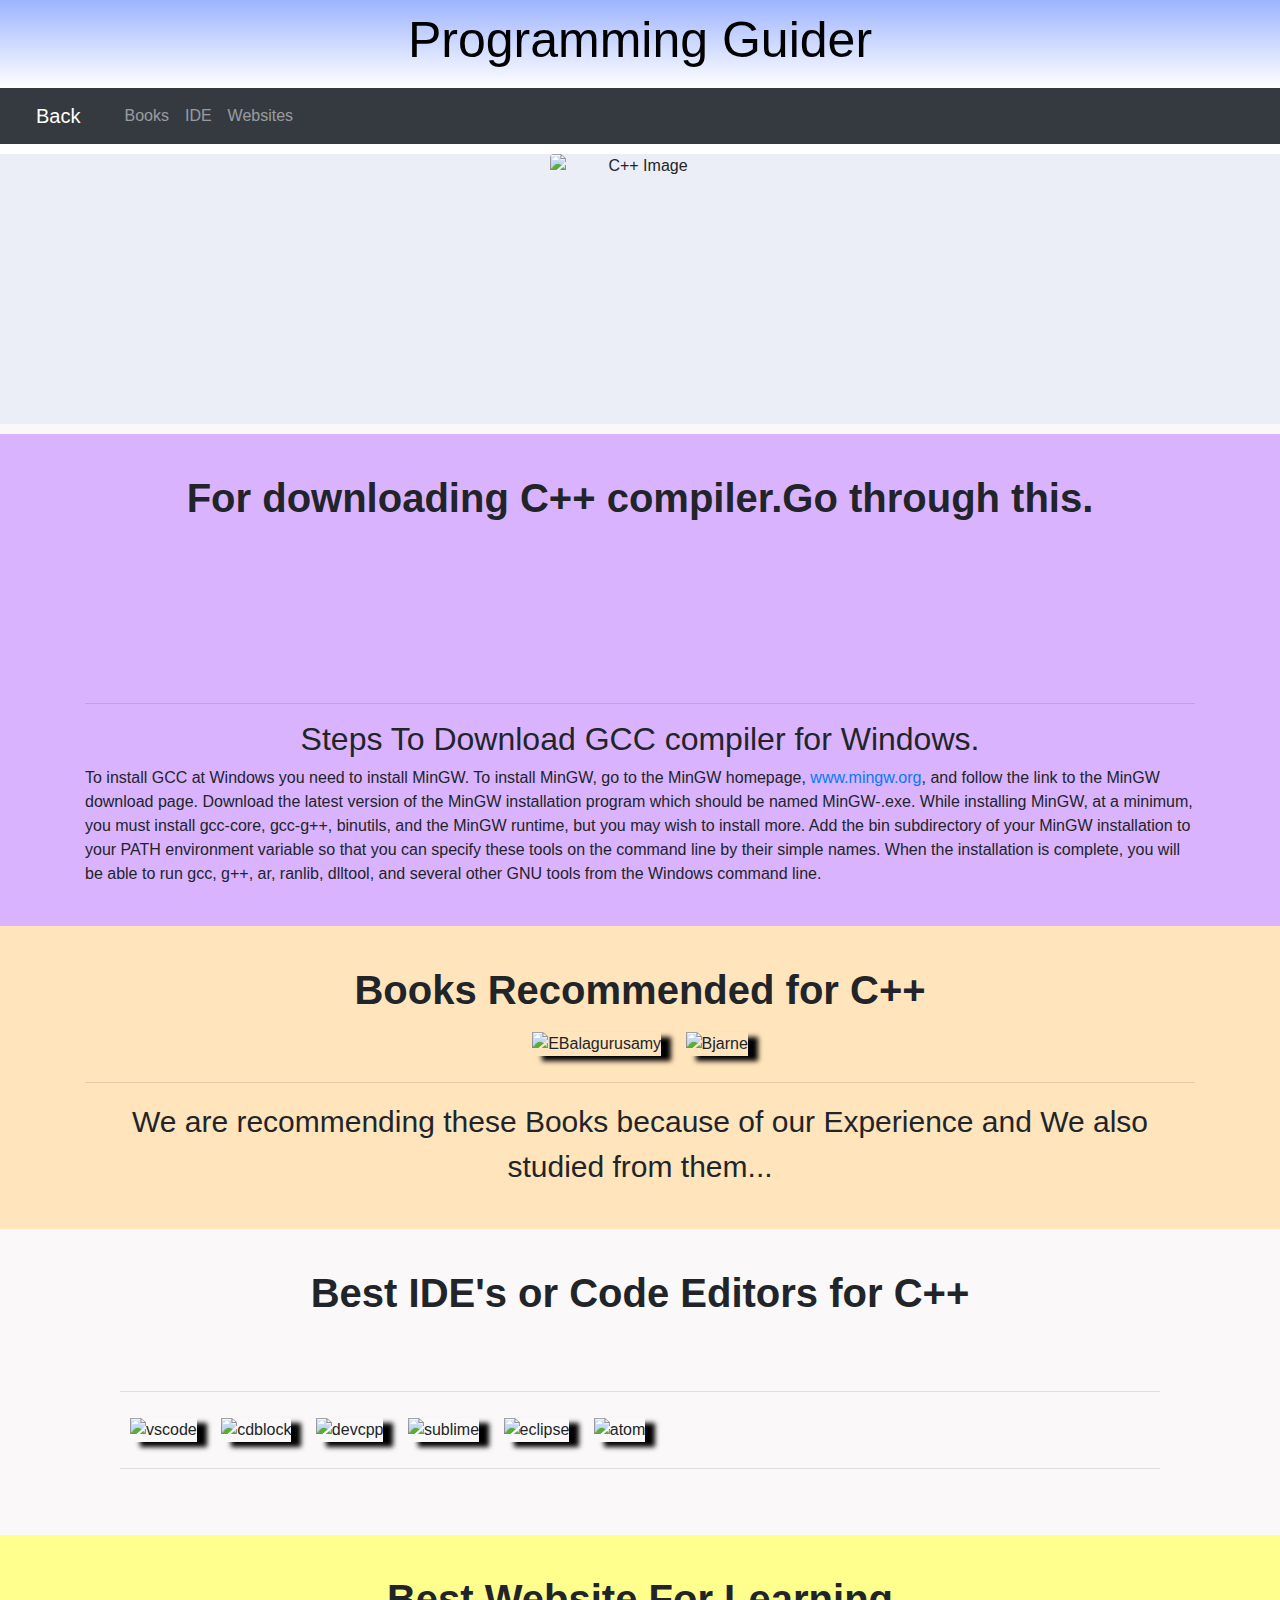
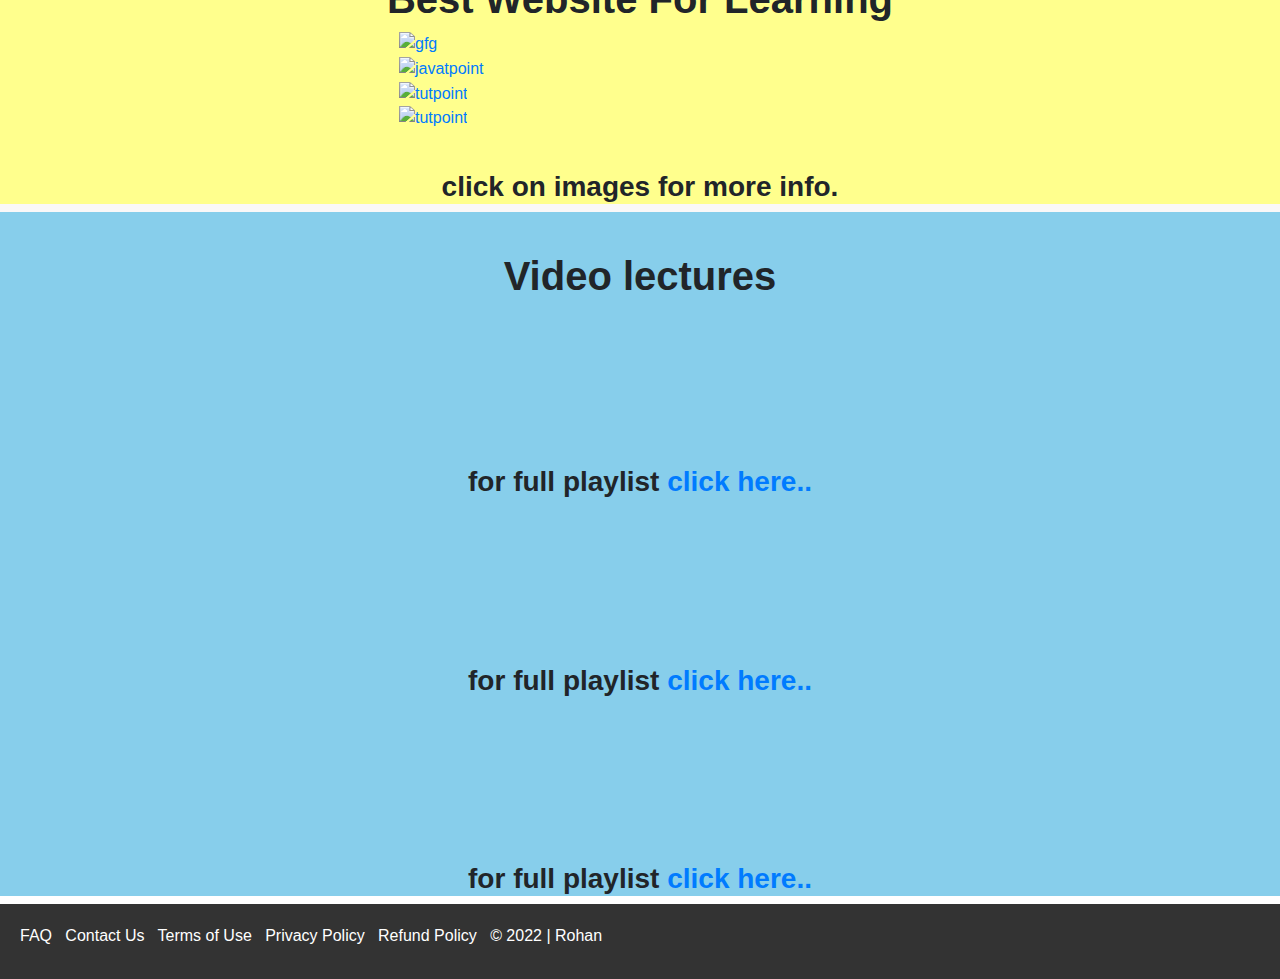
==== c++.html @ a2252f77 "Add files via upload" ====
<!DOCTYPE html>
<html lang="en">

<head>
    <meta charset="UTF-8">
    <meta http-equiv="X-UA-Compatible" content="IE=edge">
    <meta name="viewport" content="width=device-width, initial-scale=1.0">
    <title>C++||Programming Guider</title>
    <link rel="stylesheet" href="https://maxcdn.bootstrapcdn.com/bootstrap/4.0.0/css/bootstrap.min.css"
        integrity="sha384-Gn5384xqQ1aoWXA+058RXPxPg6fy4IWvTNh0E263XmFcJlSAwiGgFAW/dAiS6JXm" crossorigin="anonymous">

    <link rel="stylesheet" type="text/css" href="c++.css">
    <style>
        html {
            scroll-behavior: smooth;
        }
    </style>
</head>


<body>
    <header>
        <h1>Programming Guider</h1>
    </header>

    <nav class="navbar navbar-expand-md bg-dark navbar-dark">
        <a class="navbar-brand" href="index.html">Back</a>
        <button class="navbar-toggler" type="button" data-toggle="collapse" data-target="#collapsibleNavbar">
            <span class="navbar-toggler-icon"></span>
        </button>
        <div class="collapse navbar-collapse" id="collapsibleNavbar">
            <ul class="navbar-nav">
                <li class="nav-item">
                    <a class="nav-link" href="#book_sec">Books</a>
                </li>
                <li class="nav-item">
                    <a class="nav-link" href="#ide_sec">IDE</a>
                </li>
                <li class="nav-item">
                    <a class="nav-link" href="#web_sec">Websites</a>
                </li>
            </ul>
        </div>
    </nav>
    <main>
        <section id="logo_sec">
            <img src="photos/cpp.png" class="rounded mx-auto d-block" alt="C++ Image">
        </section>

        <section id="head_install">
            <h1>For downloading C++ compiler.Go through this.</h1>
            <div class="videos">
                <iframe width="33%" src="https://www.youtube.com/embed/0yn7irrHzM8" title="YouTube video player"
                    frameborder="0"
                    allow="accelerometer; autoplay; clipboard-write; encrypted-media; gyroscope; picture-in-picture"
                    allowfullscreen></iframe>
            </div>

            <div class="container">
                <hr>
                <h2 class="text-center">Steps To Download GCC compiler for Windows.</h1>
                    To install GCC at Windows you need to install MinGW. To install MinGW, go to the MinGW homepage,<a
                        href="https://sourceforge.net/projects/mingw/"> www.mingw.org</a>, and follow the link to the
                    MinGW download page. Download the latest version of the MinGW installation program which should be
                    named MinGW-<version>.exe.

                        While installing MinGW, at a minimum, you must install gcc-core, gcc-g++, binutils, and the
                        MinGW runtime, but you may wish to install more.

                        Add the bin subdirectory of your MinGW installation to your PATH environment variable so that
                        you can specify these tools on the command line by their simple names.

                        When the installation is complete, you will be able to run gcc, g++, ar, ranlib, dlltool, and
                        several other GNU tools from the Windows command line.
            </div>
        </section>

        <section id="book_sec">
            <h1>Books Recommended for C++</h1>
            <img src="photos/CppBook.jpg" alt="EBalagurusamy">
            <img src="photos/CppBook2.jpg" alt="Bjarne">
            <div class="container" id="book_description">
                <hr>
                We are recommending these Books because of our Experience and We also studied from them...
            </div>
        </section>

        <section id="ide_sec">
            <h1>Best IDE's or Code Editors for C++</h1>
            <div class="container" id="ide_img">
                <hr>
                <img src="photos/vscode.png" alt="vscode">
                <img src="photos/codeblock.png" alt="cdblock">
                <img src="photos/devcpp.jpg" alt="devcpp">
                <img src="photos/sublime.png" alt="sublime">
                <img src="photos/eclipse.png" alt="eclipse">
                <img src="photos/atom.jpeg" alt="atom">
                <hr>
            </div>
        </section>

        <section id="websec">
            <h1>Best Website For Learning</h1>
            <div class="container" id="website_img">
                <a href="https://www.geeksforgeeks.org/cpp-tutorial/" target="_blank">
                    <img src="photos/gfg2.png" alt="gfg" width="60%">
                </a><br>

                <a href="https://www.javatpoint.com/cpp-tutorial" target="_blank">
                    <img src="photos/javaTpointimg2.png" alt="javatpoint" width="50%"> </a><br>

                <a href="https://www.tutorialspoint.com/cplusplus/index.htm" target="_blank"> <img width=33%
                        src="photos/tutpointimg.png" alt="tutpoint" width="70%"></a>
                <span></span>
                <br>
                <a href="https://www.tutorialspoint.com/cplusplus/index.htm" target="_blank"> <img  width=33%
                        src="photos/w3schools.jpg" alt="tutpoint" width="70%">
                </a>

            </div>
            <h3 style="text-align:center;">click on images for more info.</h3>
        </section>

        <section id="vidsec">
            <h1>Video lectures</h1>
            <div class="videos">
                <iframe width="33%"
                    src="https://www.youtube.com/embed/ntLJmHOJ0ME?list=PLu0W_9lII9agS67Uits0UnJyrYiXhDS6q"
                    title="YouTube video player" frameborder="0"
                    allow="accelerometer; autoplay; clipboard-write; encrypted-media; gyroscope; picture-in-picture"
                    allowfullscreen></iframe>
                <h3 style="padding-top: 0px;">for full playlist <a
                        href="https://www.youtube.com/watch?v=eIrMbAQSU34">click here..</a></h3>
            </div>

            <div class="videos">

                <iframe width="33%"
                    src="https://www.youtube.com/embed/lxja8wBwN0k?list=PLKKfKV1b9e8ps6dD3QA5KFfHdiWj9cB1s"
                    title="YouTube video player" frameborder="0"
                    allow="accelerometer; autoplay; clipboard-write; encrypted-media; gyroscope; picture-in-picture"
                    allowfullscreen></iframe>
                <h3 style="padding-top: 0px;">for full playlist <a
                        href="https://www.youtube.com/watch?v=lxja8wBwN0k&list=PLKKfKV1b9e8ps6dD3QA5KFfHdiWj9cB1s">click
                        here..</a></h3>

            </div>

            <div class="videos">
                <iframe width="33%"
                    src="https://www.youtube.com/embed/WOUpjal8ee4?list=PLsyeobzWxl7oZ-fxDYkOToURHhMuWD1BK"
                    title="YouTube video player" frameborder="0"
                    allow="accelerometer; autoplay; clipboard-write; encrypted-media; gyroscope; picture-in-picture"
                    allowfullscreen></iframe>
                <h3 style="padding-top: 0px;">for full playlist <a
                        href="https://www.youtube.com/watch?v=zIdg7hkqNE0&list=PLu0W_9lII9agS67Uits0UnJyrYiXhDS6q&index=2">click
                        here..</a></h3>
            </div>
        </section>
    </main>

   
    </main>

    <footer>
        <a href="#">FAQ</a>&nbsp;&nbsp;
        <a href="#">Contact Us</a>&nbsp;&nbsp;
        <a href="#">Terms of Use</a>&nbsp;&nbsp;
        <a href="#">Privacy Policy</a>&nbsp;&nbsp;
        <a href="#">Refund Policy</a>&nbsp;&nbsp;
        <a href="#">&copy; 2022 | Rohan</a>
    </footer>

    <script src="https://code.jquery.com/jquery-3.2.1.slim.min.js"
        integrity="sha384-KJ3o2DKtIkvYIK3UENzmM7KCkRr/rE9/Qpg6aAZGJwFDMVNA/GpGFF93hXpG5KkN"
        crossorigin="anonymous"></script>
    <script src="https://cdnjs.cloudflare.com/ajax/libs/popper.js/1.12.9/umd/popper.min.js"
        integrity="sha384-ApNbgh9B+Y1QKtv3Rn7W3mgPxhU9K/ScQsAP7hUibX39j7fakFPskvXusvfa0b4Q"
        crossorigin="anonymous"></script>
    <script src="https://maxcdn.bootstrapcdn.com/bootstrap/4.0.0/js/bootstrap.min.js"
        integrity="sha384-JZR6Spejh4U02d8jOt6vLEHfe/JQGiRRSQQxSfFWpi1MquVdAyjUar5+76PVCmYl"
        crossorigin="anonymous"></script>
</body>

</html>
---- c++.css ----
* {
  box-sizing: border-box;
  font-family: "Space Grotesk", sans-serif;
}

body {
  margin: 0px;
}

header {
  padding: 10px;
  margin: auto;
  background-image: linear-gradient(to bottom, rgb(157, 180, 255), white);
}

header h1 {
  font-size: 50px;
  text-align: center;
  color: black;
}

nav {
  background-color: #333;
  overflow: hidden;

}

nav a {
  text-decoration: none;
  padding: 20px;
  text-align: center;
  float: left;
  color:white;
  
}

nav a:hover {
  background-color: rgb(235, 94, 0);
  color: black;
  
}
.nav-item a:hover
{
  color: black;
}

#logo_sec {
  margin: 10px 0px;
  height: 30vh;
  background-color: rgb(235, 238, 247);
  justify-content: center;
}

#logo_sec img {
  width: 180px;
  margin: auto;
  text-align: center;
}

#head_install {
  background-color: rgb(218, 179, 255);
  padding-bottom: 40px;
}

.videos {
  text-align: center;
}

main {
  background-color: #faf8f8;
}

main h1,h3
 {
  padding-top: 40px;
  text-align: center;
  font-weight: bolder;
}

#book_sec {
  text-align: center;
  padding-bottom: 40px;
  background-color: rgb(255, 228, 188);
}

#book_sec img {
  height: 300px;
  width: auto;
  margin: 10px;
  box-shadow: 10px 5px 5px black;
}

#book_description {
  font-size: 30px;
}

#ide_img {
  padding: 50px;
}
#ide_sec img {
  height: 100px;
  width: auto;
  margin: 10px;
  box-shadow: 10px 5px 5px black;
}

#website_img {
  margin-left: 30%;
}
#websec {
  background-color: #ffff8d;
}

#vidsec{
    background-color:skyblue ;
}

#vidsec iframe{
 margin: auto;
}

#byvipin {
  text-align: center;
}

footer {
  background-color: #333333;
  display: block;
  height: 75px;
  padding: 20px;
}

footer a {
  color: white;
  text-decoration: none;
}
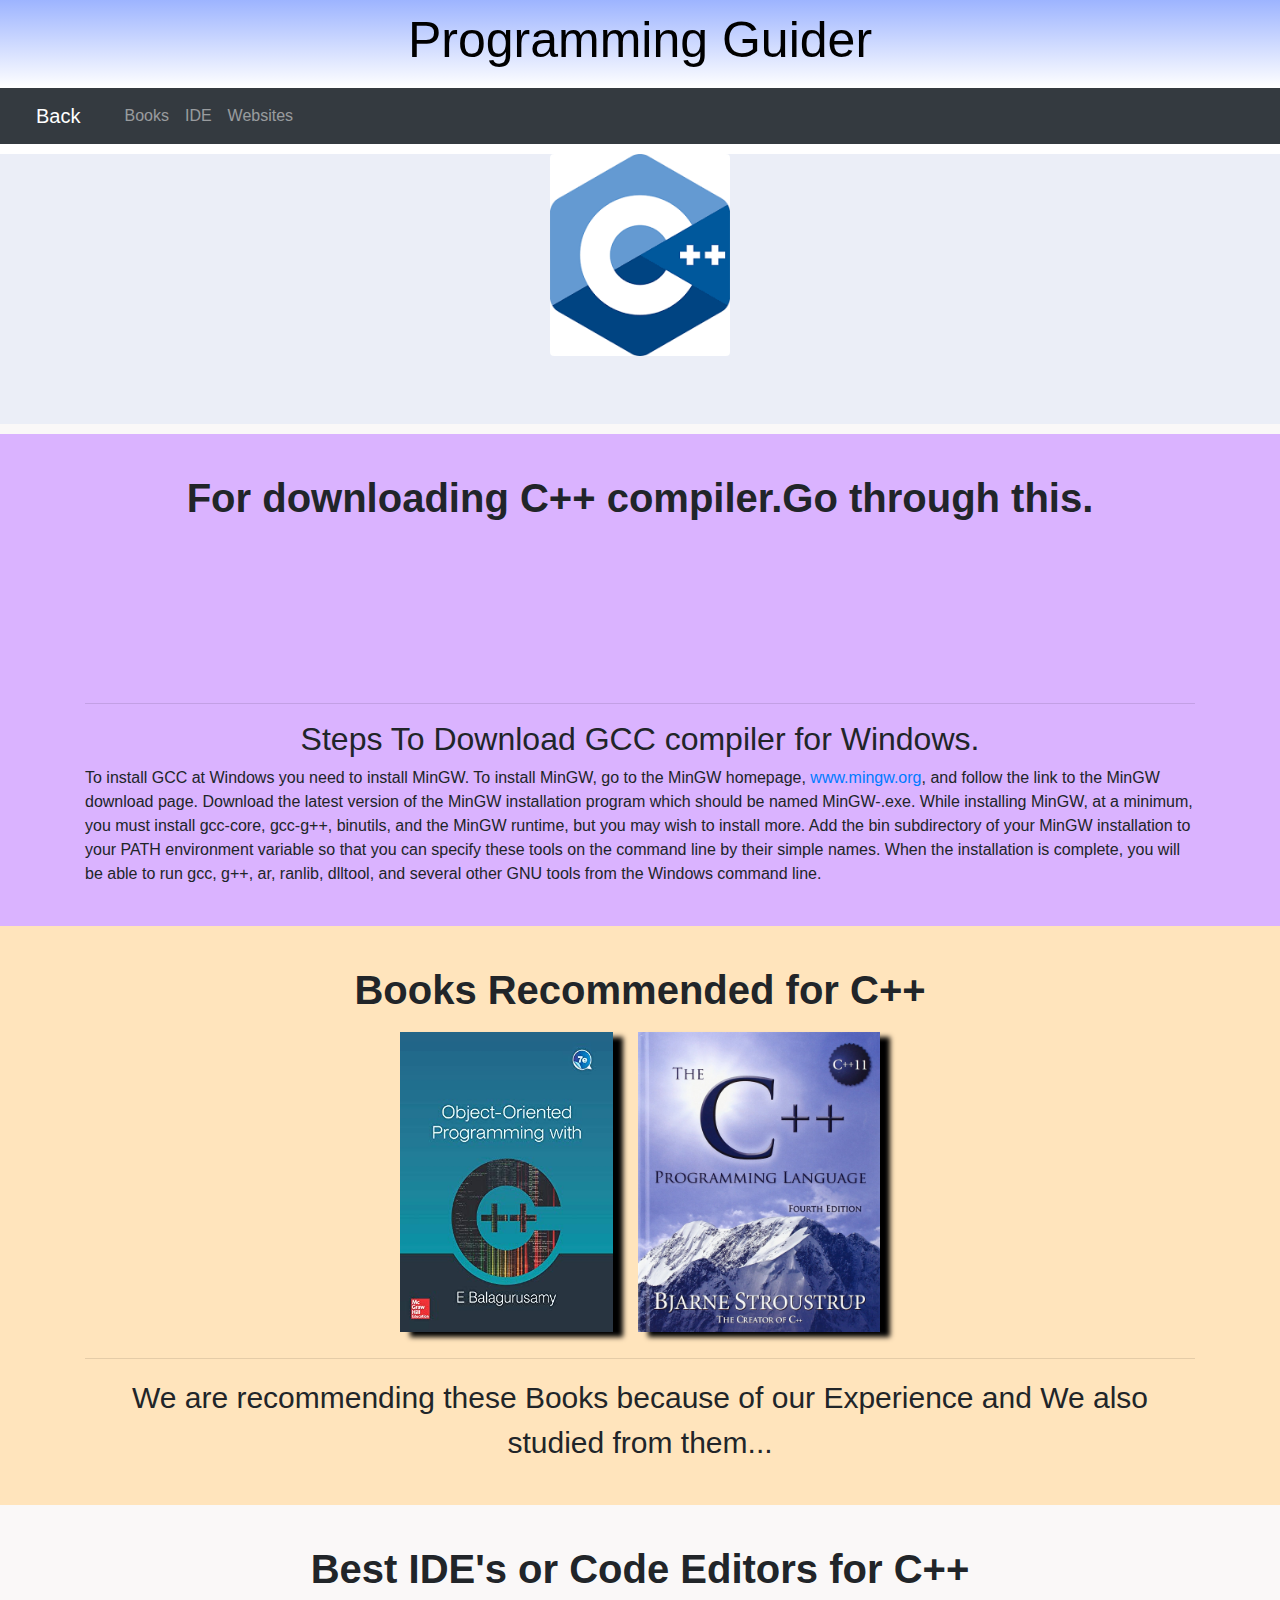
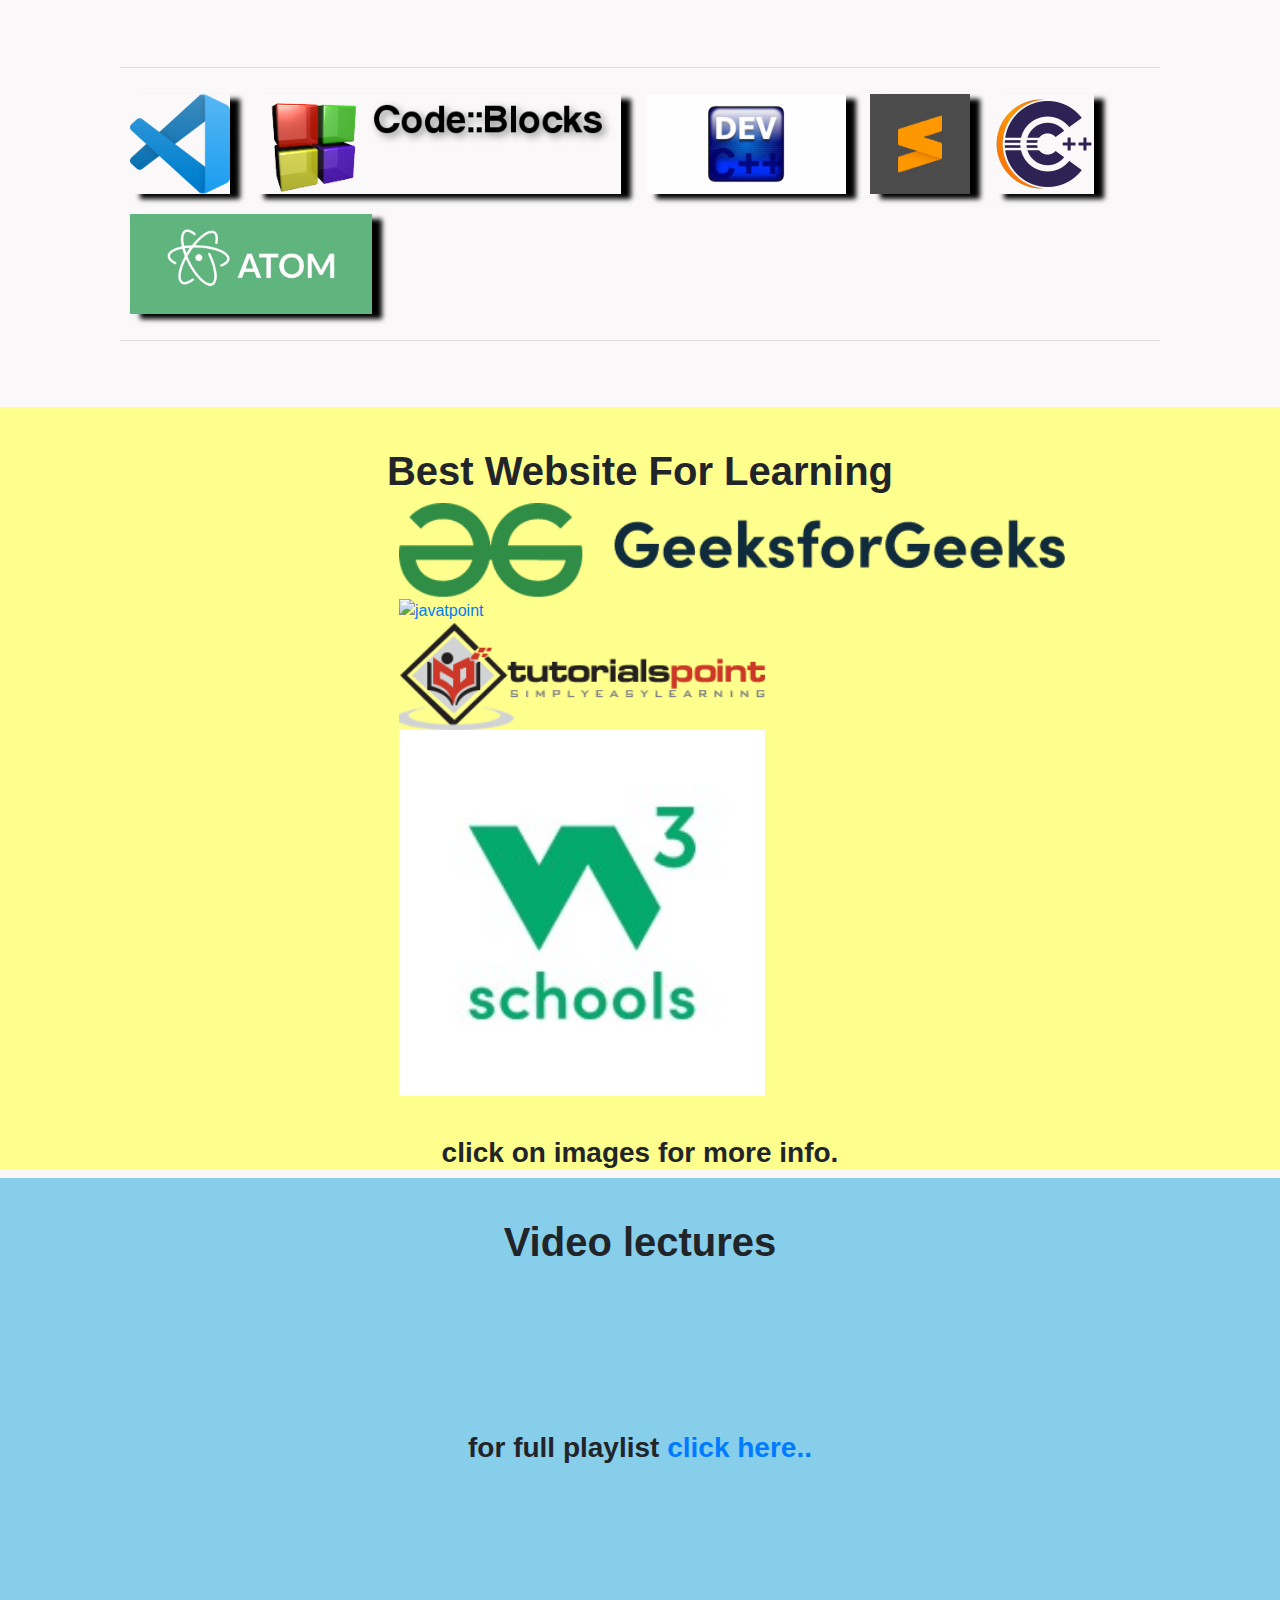
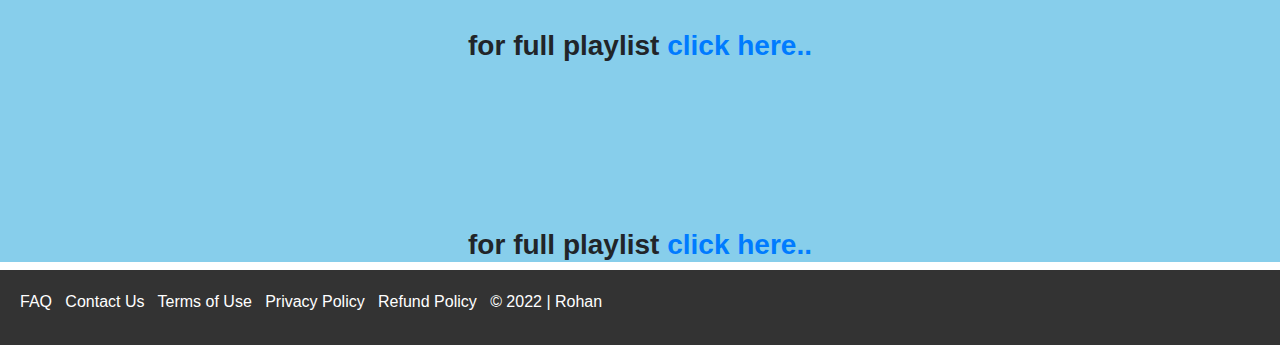
==== commit 7ffaa18f: "Update c++.html" ====
--- a/c++.html
+++ b/c++.html
@@ -44,7 +44,7 @@
     </nav>
     <main>
         <section id="logo_sec">
-            <img src="photos/cpp.png" class="rounded mx-auto d-block" alt="C++ Image">
+            <img src="cpp.png" class="rounded mx-auto d-block" alt="C++ Image">
         </section>
 
         <section id="head_install">
@@ -77,8 +77,8 @@
 
         <section id="book_sec">
             <h1>Books Recommended for C++</h1>
-            <img src="photos/CppBook.jpg" alt="EBalagurusamy">
-            <img src="photos/CppBook2.jpg" alt="Bjarne">
+            <img src="CppBook.jpg" alt="EBalagurusamy">
+            <img src="CppBook2.jpg" alt="Bjarne">
             <div class="container" id="book_description">
                 <hr>
                 We are recommending these Books because of our Experience and We also studied from them...
@@ -89,12 +89,12 @@
             <h1>Best IDE's or Code Editors for C++</h1>
             <div class="container" id="ide_img">
                 <hr>
-                <img src="photos/vscode.png" alt="vscode">
-                <img src="photos/codeblock.png" alt="cdblock">
-                <img src="photos/devcpp.jpg" alt="devcpp">
-                <img src="photos/sublime.png" alt="sublime">
-                <img src="photos/eclipse.png" alt="eclipse">
-                <img src="photos/atom.jpeg" alt="atom">
+                <img src="vscode.png" alt="vscode">
+                <img src="codeblock.png" alt="cdblock">
+                <img src="devcpp.jpg" alt="devcpp">
+                <img src="sublime.png" alt="sublime">
+                <img src="eclipse.png" alt="eclipse">
+                <img src="atom.jpeg" alt="atom">
                 <hr>
             </div>
         </section>
@@ -103,18 +103,18 @@
             <h1>Best Website For Learning</h1>
             <div class="container" id="website_img">
                 <a href="https://www.geeksforgeeks.org/cpp-tutorial/" target="_blank">
-                    <img src="photos/gfg2.png" alt="gfg" width="60%">
+                    <img src="gfg2.png" alt="gfg" width="60%">
                 </a><br>
 
                 <a href="https://www.javatpoint.com/cpp-tutorial" target="_blank">
-                    <img src="photos/javaTpointimg2.png" alt="javatpoint" width="50%"> </a><br>
+                    <img src="javaTpointimg2.png" alt="javatpoint" width="50%"> </a><br>
 
                 <a href="https://www.tutorialspoint.com/cplusplus/index.htm" target="_blank"> <img width=33%
-                        src="photos/tutpointimg.png" alt="tutpoint" width="70%"></a>
+                        src="tutpointimg.png" alt="tutpoint" width="70%"></a>
                 <span></span>
                 <br>
                 <a href="https://www.tutorialspoint.com/cplusplus/index.htm" target="_blank"> <img  width=33%
-                        src="photos/w3schools.jpg" alt="tutpoint" width="70%">
+                        src="w3schools.jpg" alt="tutpoint" width="70%">
                 </a>
 
             </div>
@@ -182,4 +182,4 @@
         crossorigin="anonymous"></script>
 </body>
 
-</html>+</html>
